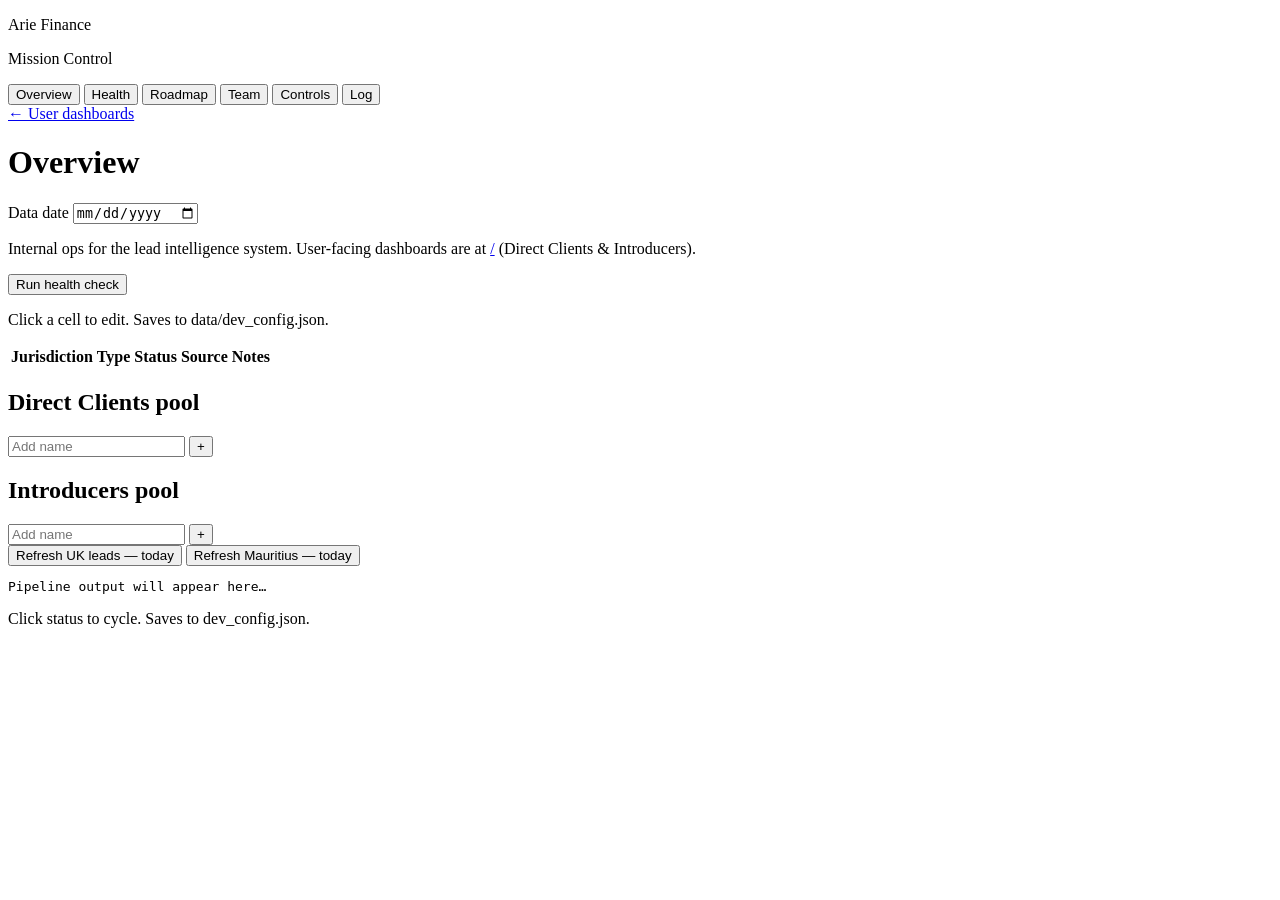
==== app/static/dev.html @ fb92558b "Phase 1 complete: two-tab dashboard, Mauritius integration, /dev ops panel Co-authored-by: Cursor <c" ====
<!DOCTYPE html>
<html lang="en">
  <head>
    <meta charset="UTF-8" />
    <meta name="viewport" content="width=device-width, initial-scale=1.0" />
    <title>Arie Finance · Mission Control</title>
    <link rel="stylesheet" href="/static/dev.css" />
  </head>
  <body class="dev-body">
    <aside class="dev-sidebar">
      <p class="dev-brand">Arie Finance</p>
      <p class="dev-sub">Mission Control</p>
      <nav class="dev-nav">
        <button type="button" class="dev-nav-btn active" data-section="overview">Overview</button>
        <button type="button" class="dev-nav-btn" data-section="health">Health</button>
        <button type="button" class="dev-nav-btn" data-section="roadmap">Roadmap</button>
        <button type="button" class="dev-nav-btn" data-section="team">Team</button>
        <button type="button" class="dev-nav-btn" data-section="controls">Controls</button>
        <button type="button" class="dev-nav-btn" data-section="log">Log</button>
      </nav>
      <a class="dev-back" href="/">← User dashboards</a>
    </aside>

    <main class="dev-main">
      <header class="dev-header">
        <h1 id="devSectionTitle">Overview</h1>
        <label class="dev-date">
          Data date
          <input type="date" id="devDate" />
        </label>
      </header>

      <section class="dev-section active" id="section-overview">
        <p class="dev-lead">
          Internal ops for the lead intelligence system. User-facing dashboards are at
          <a href="/">/</a> (Direct Clients &amp; Introducers).
        </p>
        <div class="dev-stat-grid" id="overviewStats"></div>
      </section>

      <section class="dev-section" id="section-health">
        <div class="dev-toolbar">
          <button type="button" class="dev-btn" id="runHealthBtn">Run health check</button>
        </div>
        <div class="health-grid" id="healthGrid"></div>
        <div class="health-fixes" id="healthFixes"></div>
      </section>

      <section class="dev-section" id="section-roadmap">
        <p class="dev-hint">Click a cell to edit. Saves to data/dev_config.json.</p>
        <div class="dev-table-wrap">
          <table class="dev-table" id="roadmapTable">
            <thead>
              <tr>
                <th>Jurisdiction</th>
                <th>Type</th>
                <th>Status</th>
                <th>Source</th>
                <th>Notes</th>
              </tr>
            </thead>
            <tbody id="roadmapBody"></tbody>
          </table>
        </div>
      </section>

      <section class="dev-section" id="section-team">
        <div class="pool-editor">
          <h2>Direct Clients pool</h2>
          <div class="pool-tags" id="poolDirect"></div>
          <div class="pool-add">
            <input type="text" id="addDirect" placeholder="Add name" />
            <button type="button" class="dev-btn" data-pool="direct_clients">+</button>
          </div>
        </div>
        <div class="pool-editor">
          <h2>Introducers pool</h2>
          <div class="pool-tags" id="poolIntro"></div>
          <div class="pool-add">
            <input type="text" id="addIntro" placeholder="Add name" />
            <button type="button" class="dev-btn" data-pool="introducers">+</button>
          </div>
        </div>
        <div id="teamStats"></div>
      </section>

      <section class="dev-section" id="section-controls">
        <div class="control-row">
          <button type="button" class="dev-btn dev-btn-primary" id="refreshUkBtn">Refresh UK leads — today</button>
          <button type="button" class="dev-btn dev-btn-primary" id="refreshMuBtn">Refresh Mauritius — today</button>
        </div>
        <pre class="log-panel" id="pipelineLog">Pipeline output will appear here…</pre>
      </section>

      <section class="dev-section" id="section-log">
        <p class="dev-hint">Click status to cycle. Saves to dev_config.json.</p>
        <div id="implLog"></div>
      </section>
    </main>

    <script src="/static/dev.js"></script>
  </body>
</html>
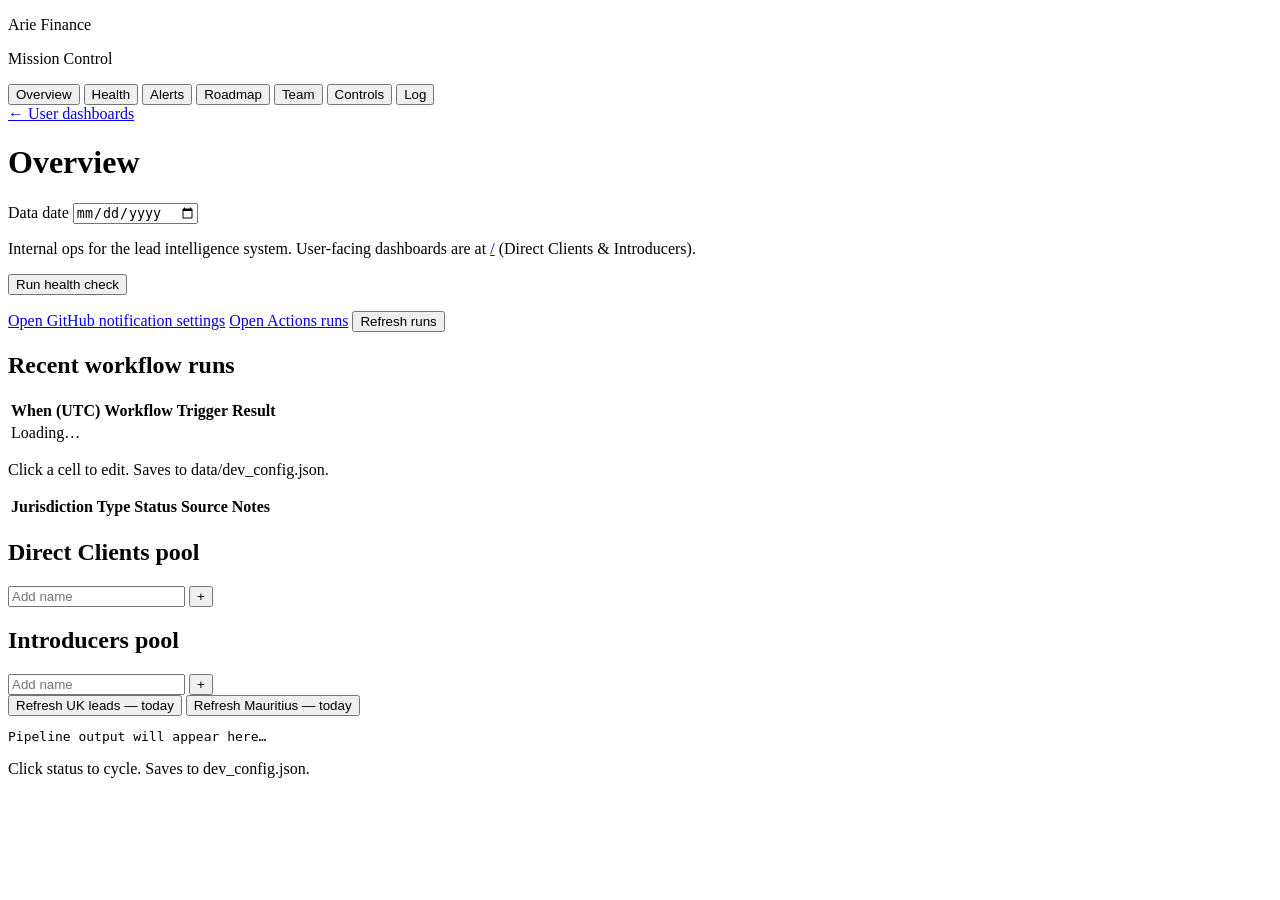
==== commit 3863a963: "Fix 1 complete: pipeline alerts via GitHub notifications + /dev Alerts tab Co-authored-by: Cursor <c" ====
--- a/app/static/dev.html
+++ b/app/static/dev.html
@@ -13,6 +13,7 @@
       <nav class="dev-nav">
         <button type="button" class="dev-nav-btn active" data-section="overview">Overview</button>
         <button type="button" class="dev-nav-btn" data-section="health">Health</button>
+        <button type="button" class="dev-nav-btn" data-section="alerts">Alerts</button>
         <button type="button" class="dev-nav-btn" data-section="roadmap">Roadmap</button>
         <button type="button" class="dev-nav-btn" data-section="team">Team</button>
         <button type="button" class="dev-nav-btn" data-section="controls">Controls</button>
@@ -44,6 +45,34 @@
         </div>
         <div class="health-grid" id="healthGrid"></div>
         <div class="health-fixes" id="healthFixes"></div>
+      </section>
+
+      <section class="dev-section" id="section-alerts">
+        <p class="dev-lead" id="alertsSummary"></p>
+        <div class="alert-status-banner" id="alertStatusBanner"></div>
+        <div class="alert-setup" id="alertSetupSteps"></div>
+        <div class="dev-toolbar">
+          <a class="dev-btn" id="alertsNotifLink" href="#" target="_blank" rel="noopener">Open GitHub notification settings</a>
+          <a class="dev-btn" id="alertsActionsLink" href="#" target="_blank" rel="noopener">Open Actions runs</a>
+          <button type="button" class="dev-btn" id="refreshAlertsBtn">Refresh runs</button>
+        </div>
+        <h2 class="alert-runs-title">Recent workflow runs</h2>
+        <div class="dev-table-wrap">
+          <table class="dev-table" id="pipelineRunsTable">
+            <thead>
+              <tr>
+                <th>When (UTC)</th>
+                <th>Workflow</th>
+                <th>Trigger</th>
+                <th>Result</th>
+                <th></th>
+              </tr>
+            </thead>
+            <tbody id="pipelineRunsBody">
+              <tr><td colspan="5" class="muted">Loading…</td></tr>
+            </tbody>
+          </table>
+        </div>
       </section>
 
       <section class="dev-section" id="section-roadmap">
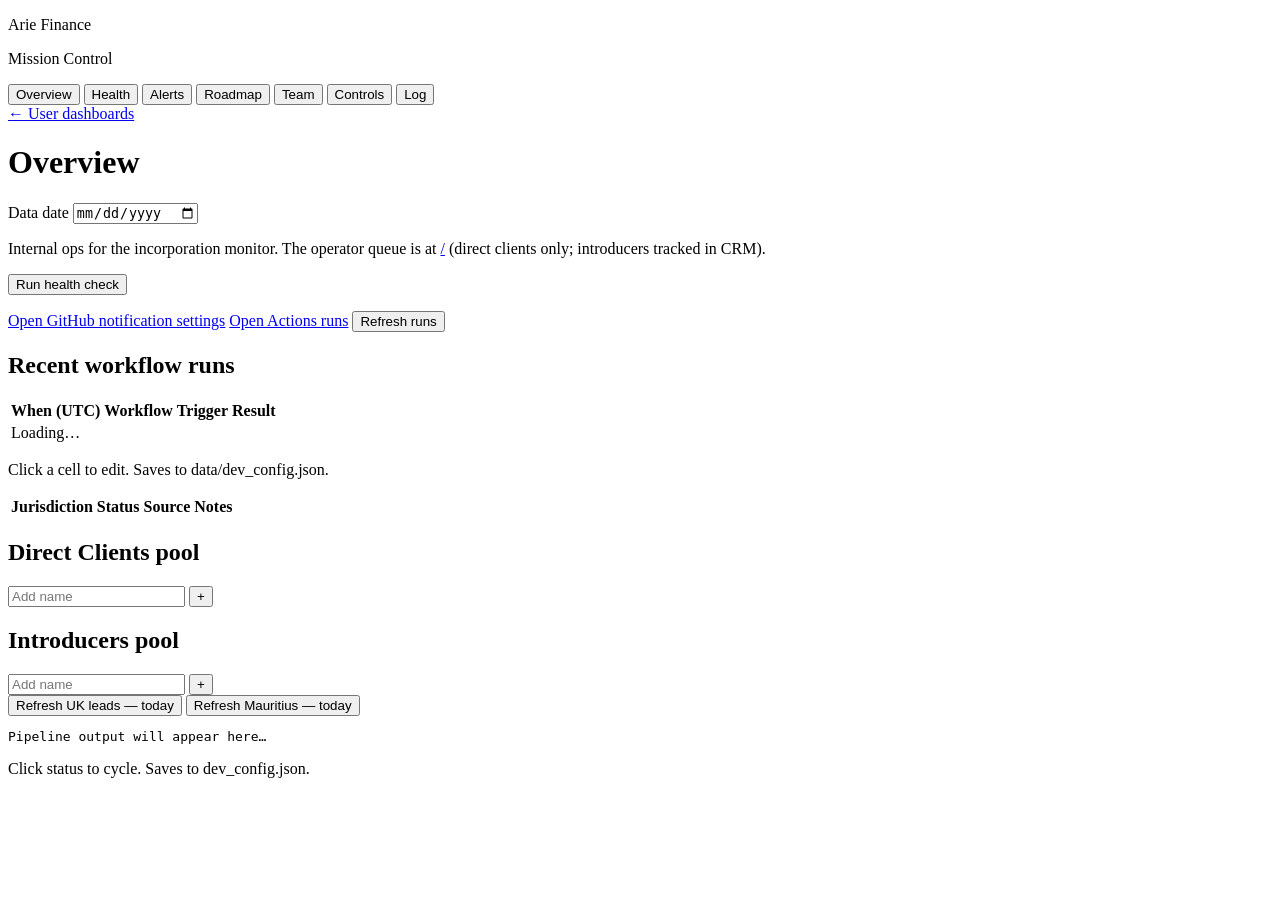
==== commit a14ed429: "Harden RM operator UI for internal pilot baseline (PR2.1). Strip engineering controls from productio" ====
--- a/app/static/dev.html
+++ b/app/static/dev.html
@@ -33,8 +33,8 @@
 
       <section class="dev-section active" id="section-overview">
         <p class="dev-lead">
-          Internal ops for the lead intelligence system. User-facing dashboards are at
-          <a href="/">/</a> (Direct Clients &amp; Introducers).
+          Internal ops for the incorporation monitor. The operator queue is at
+          <a href="/">/</a> (direct clients only; introducers tracked in CRM).
         </p>
         <div class="dev-stat-grid" id="overviewStats"></div>
       </section>
@@ -82,7 +82,6 @@
             <thead>
               <tr>
                 <th>Jurisdiction</th>
-                <th>Type</th>
                 <th>Status</th>
                 <th>Source</th>
                 <th>Notes</th>
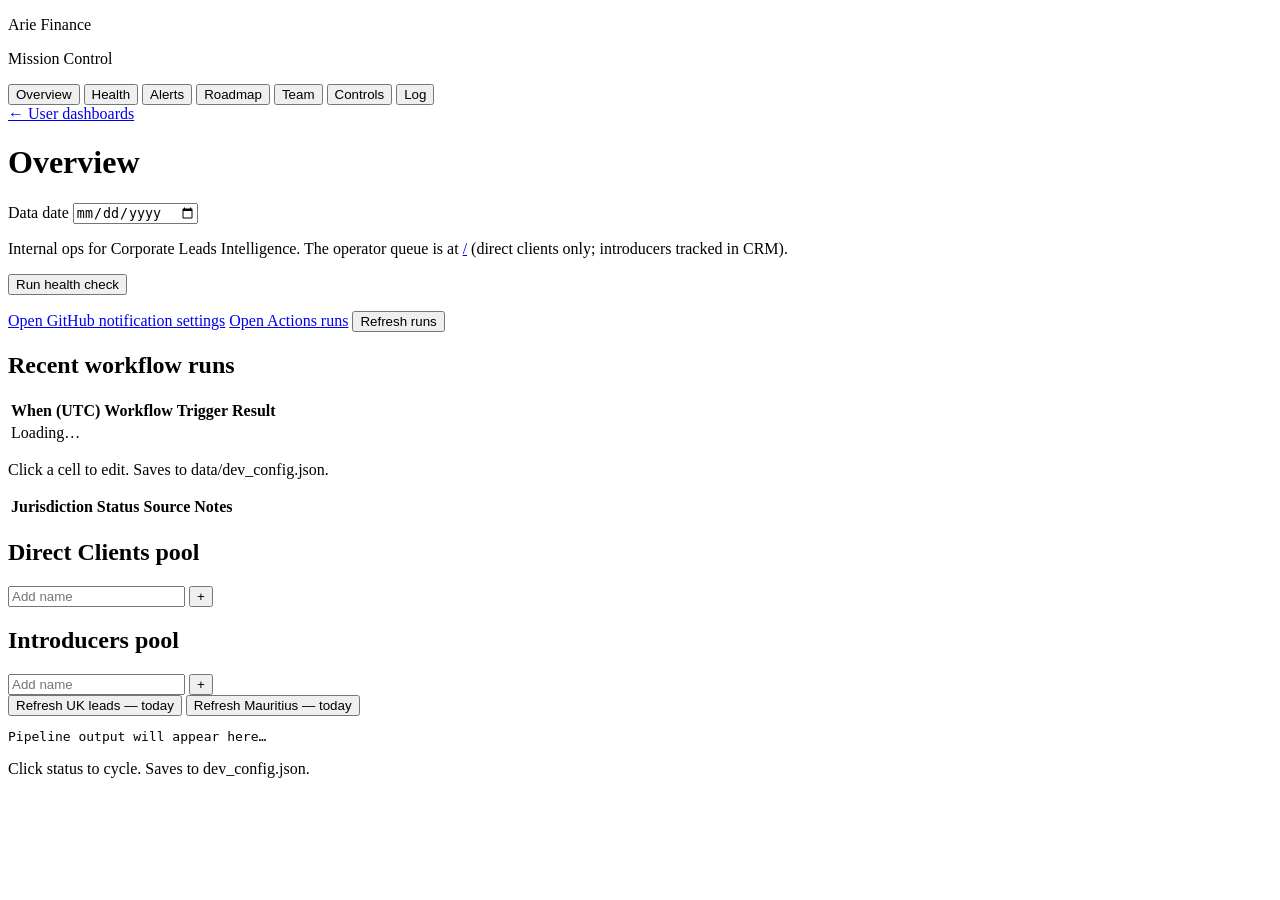
==== commit 38595357: "Improve prospect intelligence, operator UI polish, and Claude review prompt. Enrichment and scoring " ====
--- a/app/static/dev.html
+++ b/app/static/dev.html
@@ -33,7 +33,7 @@
 
       <section class="dev-section active" id="section-overview">
         <p class="dev-lead">
-          Internal ops for the incorporation monitor. The operator queue is at
+          Internal ops for Corporate Leads Intelligence. The operator queue is at
           <a href="/">/</a> (direct clients only; introducers tracked in CRM).
         </p>
         <div class="dev-stat-grid" id="overviewStats"></div>
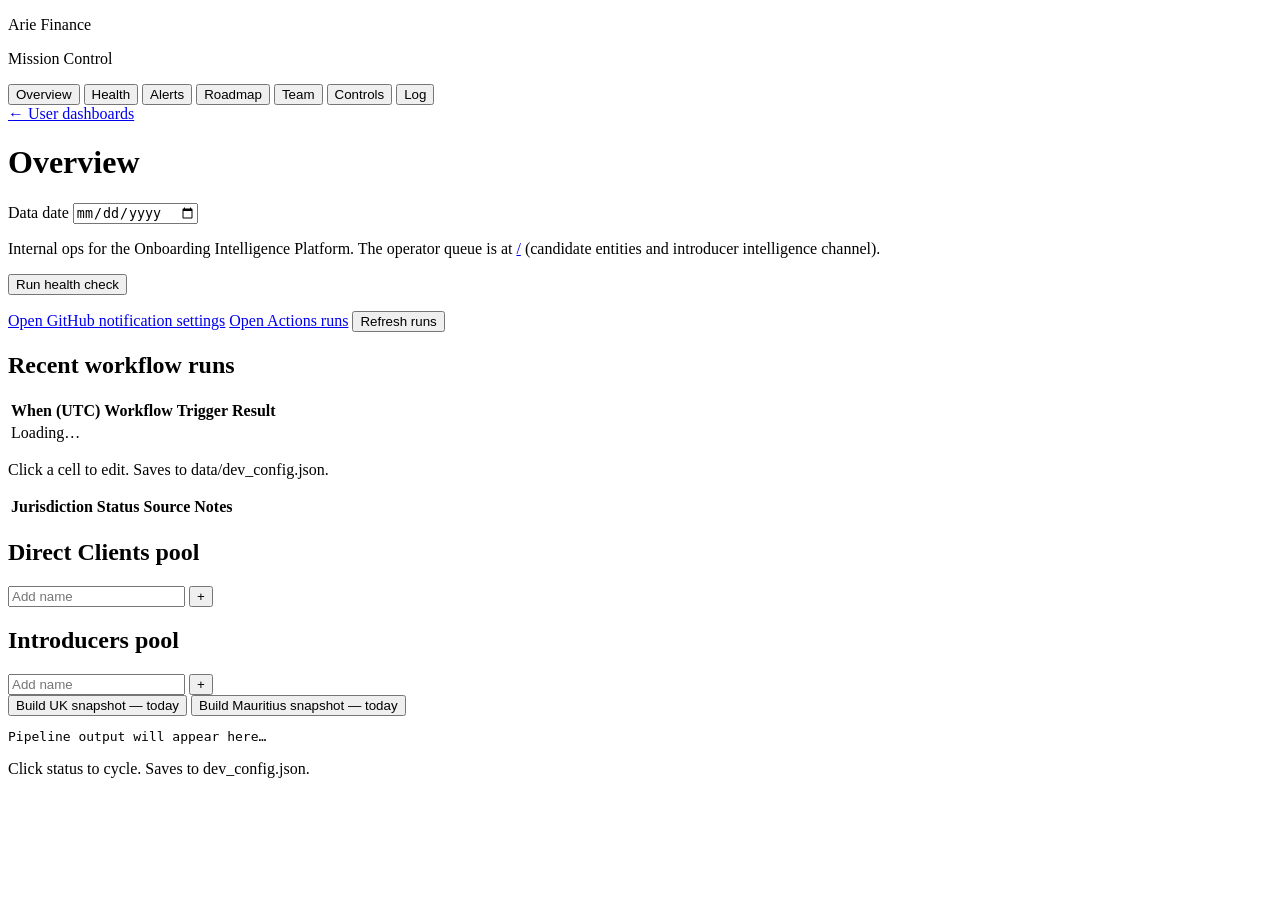
==== commit fe9fda1f: "feat: operational hardening, env validation, and deployment configs" ====
--- a/app/static/dev.html
+++ b/app/static/dev.html
@@ -33,8 +33,8 @@
 
       <section class="dev-section active" id="section-overview">
         <p class="dev-lead">
-          Internal ops for Corporate Leads Intelligence. The operator queue is at
-          <a href="/">/</a> (direct clients only; introducers tracked in CRM).
+          Internal ops for the Onboarding Intelligence Platform. The operator queue is at
+          <a href="/">/</a> (candidate entities and introducer intelligence channel).
         </p>
         <div class="dev-stat-grid" id="overviewStats"></div>
       </section>
@@ -114,8 +114,8 @@
 
       <section class="dev-section" id="section-controls">
         <div class="control-row">
-          <button type="button" class="dev-btn dev-btn-primary" id="refreshUkBtn">Refresh UK leads — today</button>
-          <button type="button" class="dev-btn dev-btn-primary" id="refreshMuBtn">Refresh Mauritius — today</button>
+          <button type="button" class="dev-btn dev-btn-primary" id="refreshUkBtn">Build UK snapshot — today</button>
+          <button type="button" class="dev-btn dev-btn-primary" id="refreshMuBtn">Build Mauritius snapshot — today</button>
         </div>
         <pre class="log-panel" id="pipelineLog">Pipeline output will appear here…</pre>
       </section>
